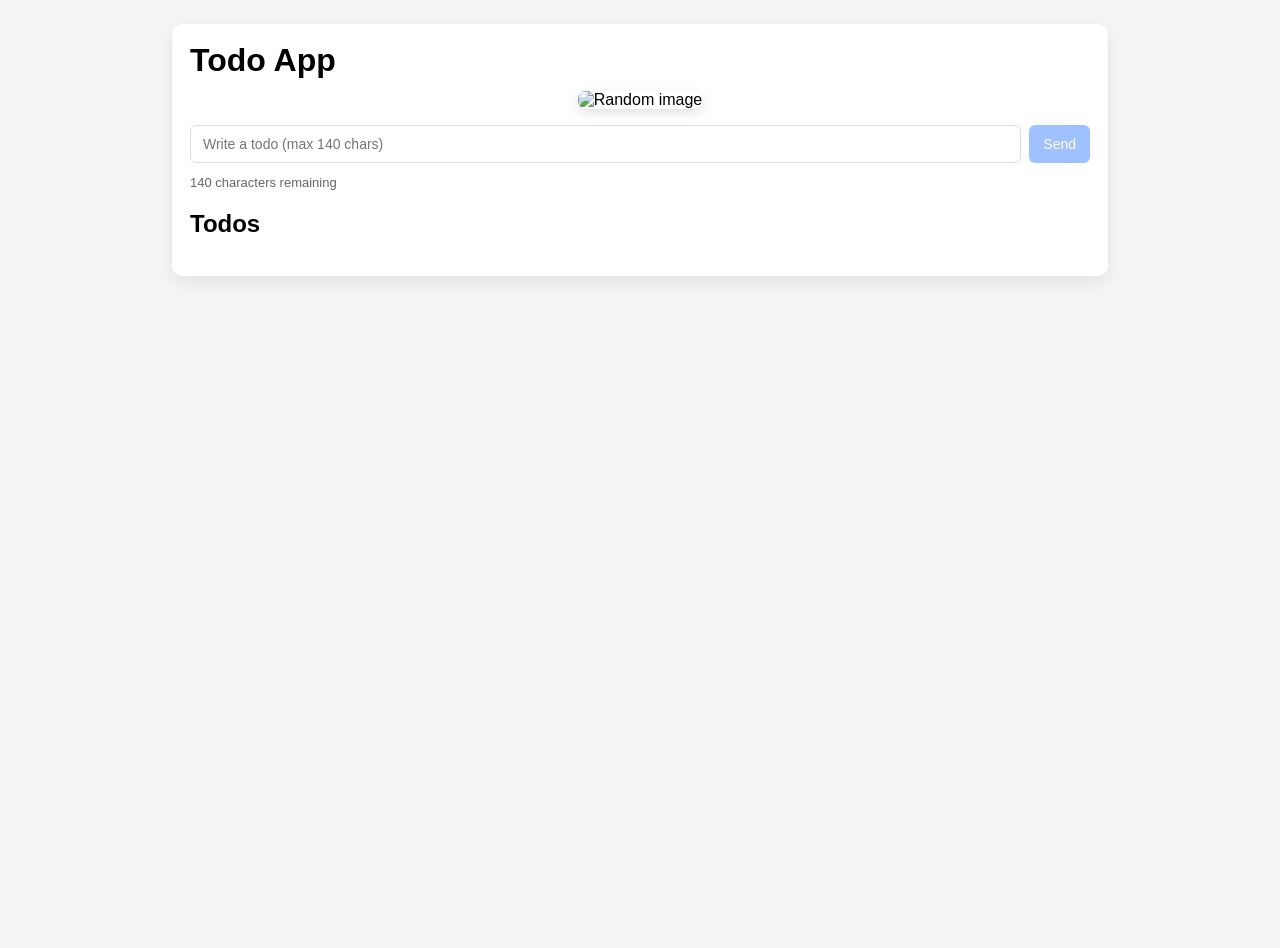
==== TheProject/todo-frontend/wwwroot/index.html @ 91ba53fa "2.2 done" ====
<!DOCTYPE html>
<html lang="en">
<head>
    <meta charset="UTF-8">
    <title>Todo App</title>
    <link rel="stylesheet" href="styles.css">
</head>
<body>
  <div class="container">
    <h1>Todo App</h1>

    <div class="image-wrap">
      <img src="/image" alt="Random image">
    </div>

    <div class="todo-input">
      <input id="todoInput" type="text" maxlength="140" placeholder="Write a todo (max 140 chars)">
      <button id="sendBtn" disabled>Send</button>
    </div>
    <div class="meta">
      <span id="charCount">140</span> characters remaining
    </div>

    <h2>Todos</h2>
    <ul class="todo-list" id="todoList"></ul>
  </div>

  <script src="script.js"></script>
</body>
</html>
---- TheProject/todo-frontend/wwwroot/styles.css ----
body {
    display: flex;
    flex-direction: column;
    justify-content: flex-start;
    align-items: center;
    min-height: 100vh;
    margin: 0;
    padding: 24px;
    font-family: Arial, sans-serif;
    background: #f5f5f5;
}
.container {
    width: 100%;
    max-width: 900px;
    background: #fff;
    padding: 18px;
    border-radius: 10px;
    box-shadow: 0 6px 18px rgba(0,0,0,0.08);
}
h1 { margin: 0 0 12px 0; }
.image-wrap { text-align: center; margin-bottom: 16px; }
img { max-width: 100%; height: auto; border-radius: 8px; box-shadow: 0 4px 12px rgba(0,0,0,0.12); }
.todo-input { display:flex; gap:8px; margin: 12px 0; }
input[type="text"] { flex:1; padding: 10px 12px; font-size: 14px; border: 1px solid #ddd; border-radius: 6px; }
button { padding: 10px 14px; font-size: 14px; border-radius: 6px; border: none; background: #007bff; color: white; cursor: pointer; }
button:disabled { background: #9fc1ff; cursor: default; }
.meta { font-size: 13px; color: #666; margin-top: 8px; }
ul.todo-list { margin: 12px 0 0 0; padding-left: 18px; }
ul.todo-list li { margin: 6px 0; }
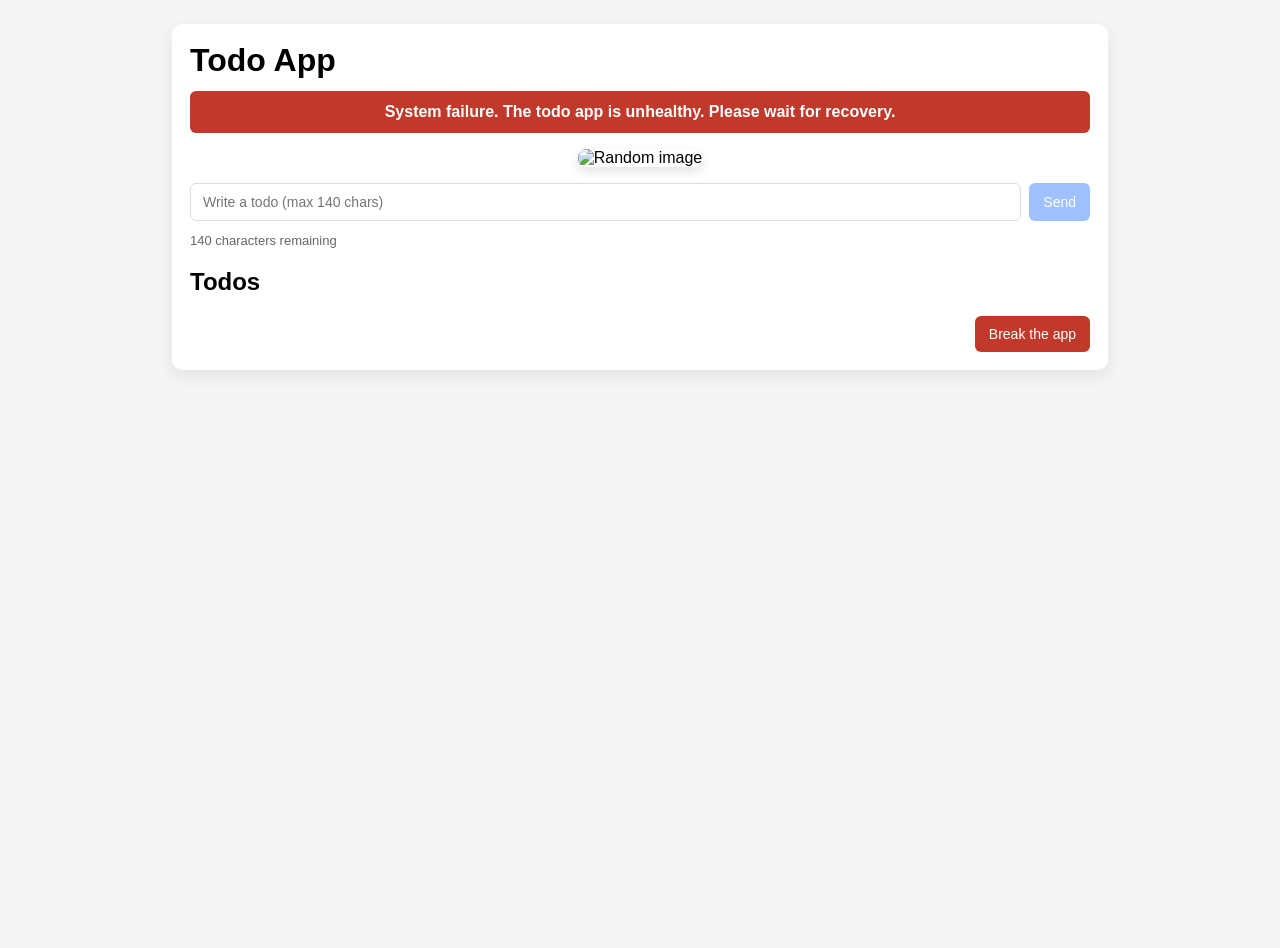
==== commit 23f328c0: "added readiness and liveliness probes + the break button" ====
--- a/TheProject/todo-frontend/wwwroot/index.html
+++ b/TheProject/todo-frontend/wwwroot/index.html
@@ -1,13 +1,17 @@
 <!DOCTYPE html>
 <html lang="en">
 <head>
-    <meta charset="UTF-8">
-    <title>Todo App</title>
-    <link rel="stylesheet" href="styles.css">
+  <meta charset="UTF-8">
+  <title>Todo App</title>
+  <link rel="stylesheet" href="styles.css">
 </head>
 <body>
   <div class="container">
     <h1>Todo App</h1>
+
+    <div id="failureBanner" class="failure-banner" style="display:none;">
+      System failure. The todo app is unhealthy. Please wait for recovery.
+    </div>
 
     <div class="image-wrap">
       <img src="/image" alt="Random image">
@@ -23,6 +27,10 @@
 
     <h2>Todos</h2>
     <ul class="todo-list" id="todoList"></ul>
+
+    <div class="break-section">
+      <button id="breakBtn">Break the app</button>
+    </div>
   </div>
 
   <script src="script.js"></script>
--- a/TheProject/todo-frontend/wwwroot/styles.css
+++ b/TheProject/todo-frontend/wwwroot/styles.css
@@ -26,4 +26,21 @@
 button:disabled { background: #9fc1ff; cursor: default; }
 .meta { font-size: 13px; color: #666; margin-top: 8px; }
 ul.todo-list { margin: 12px 0 0 0; padding-left: 18px; }
-ul.todo-list li { margin: 6px 0; }+ul.todo-list li { margin: 6px 0; }
+
+.failure-banner {
+  background: #c0392b;
+  color: #fff;
+  padding: 12px 16px;
+  border-radius: 6px;
+  margin-bottom: 16px;
+  font-weight: bold;
+  text-align: center;
+}
+.break-section {
+  margin-top: 20px;
+  text-align: right;
+}
+#breakBtn {
+  background: #c0392b;
+}
